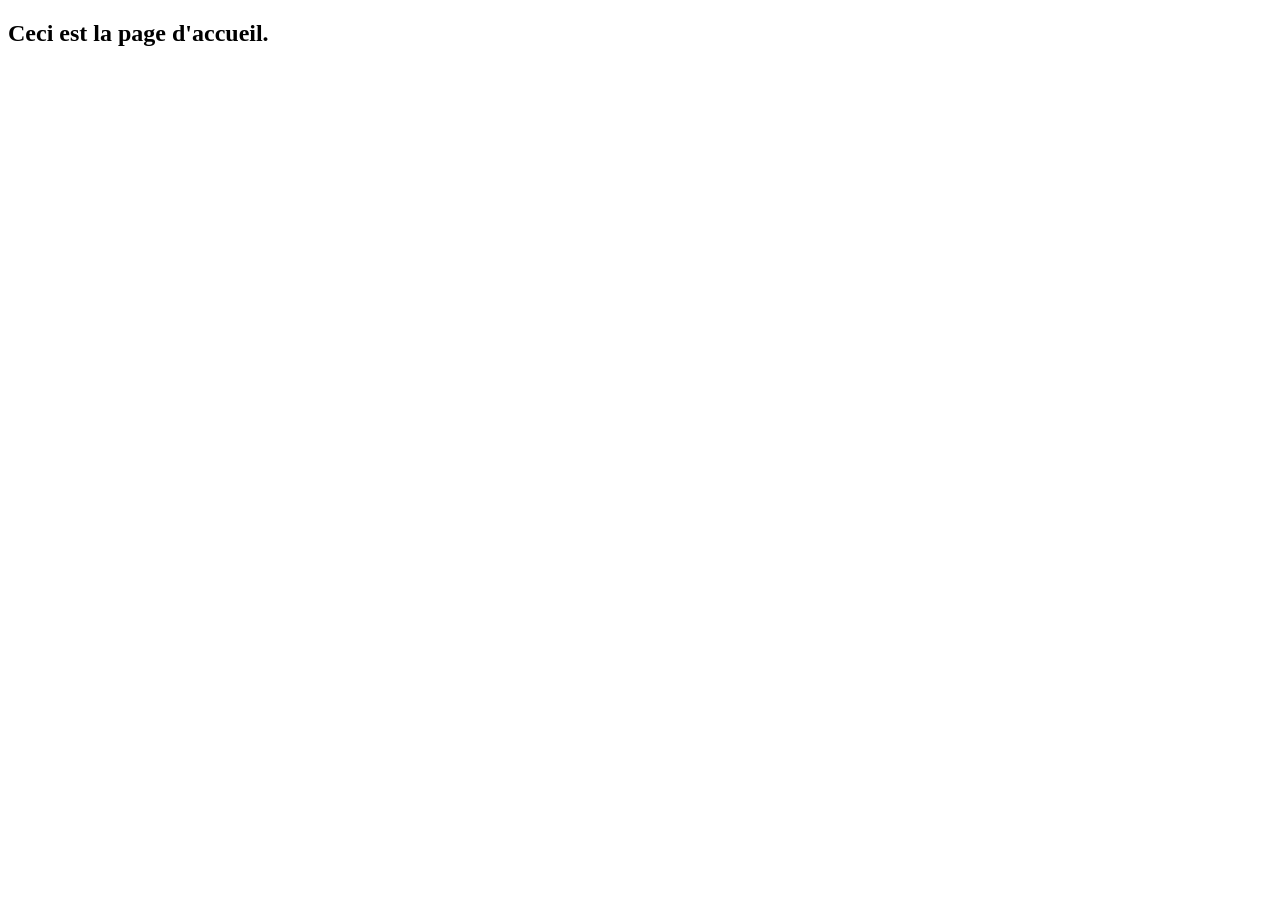
==== index.html @ 29fa3ecd "Init" ====
<!DOCTYPE html>
<html lang="fr">
<head>
    <meta charset="UTF-8">
    <meta http-equiv="X-UA-Compatible" content="IE=edge">
    <meta name="viewport" content="width=device-width, initial-scale=1.0">
    <title>Exemple</title>
</head>
<body>
    <h2>Ceci est la page d'accueil.</h2>
</body>
</html>
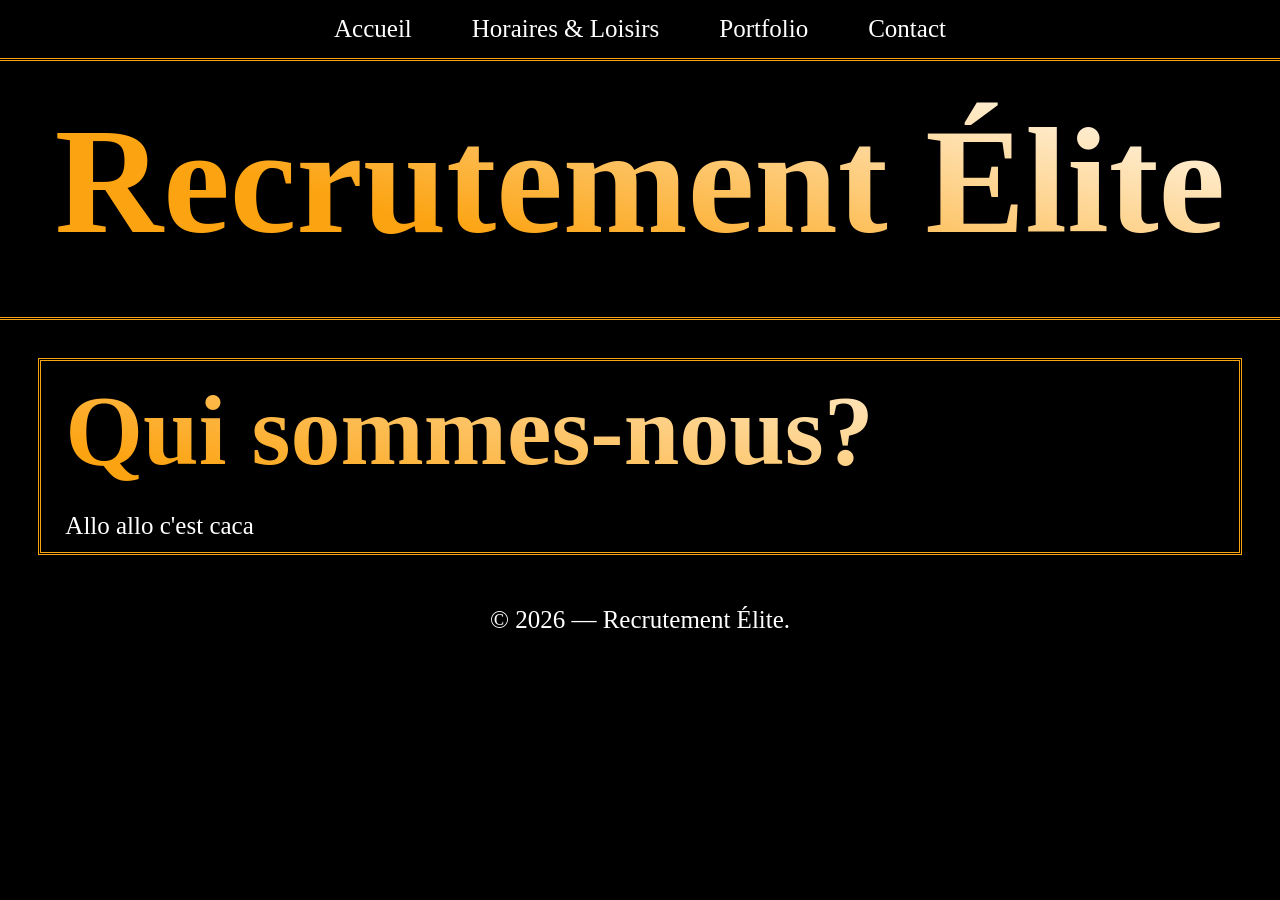
==== commit 4969d4cc: "Basic bitch foundation" ====
--- a/index.html
+++ b/index.html
@@ -2,11 +2,41 @@
 <html lang="fr">
 <head>
     <meta charset="UTF-8">
-    <meta http-equiv="X-UA-Compatible" content="IE=edge">
     <meta name="viewport" content="width=device-width, initial-scale=1.0">
-    <title>Exemple</title>
+    <title>Élite Recrutement</title>
+    <link rel="stylesheet" href="client/css/style.css">
 </head>
 <body>
-    <h2>Ceci est la page d'accueil.</h2>
+    <header>
+        <nav>
+            <ul>
+                <li><a href="index.html">Accueil</a></li>
+                <li><a href="client/pages/loisirs.html">Horaires & Loisirs</a></li>
+                <li><a href="client/pages/portfolio.html">Portfolio</a></li>
+                <li><a href="client/pages/contact.html">Contact</a></li>
+            </ul>
+        </nav>
+    </header>
+    <main>
+        <div class="div-auto-size">
+            <h1 class="gradient-title">Recrutement Élite</h1>
+        </div>
+
+        <div class="section">
+            <h2>Qui sommes-nous?</h2>
+            <p>Allo allo c'est caca</p>
+        </div>
+
+
+
+
+
+
+
+
+    </main>
+    <footer>
+    <p>© 2026 — Recrutement Élite.</p>
+    </footer>
 </body>
 </html>
--- a/client/css/style.css
+++ b/client/css/style.css
@@ -0,0 +1,112 @@
+/* 
+
+CODE COULEUR:
+
+#000000 black
+#14213d bleu foncé
+#fca311 gold
+#e5e5e5 gris
+#ffffff blanc
+
+*/
+
+
+
+
+header {
+    background-color: #000000;
+    border-bottom-style: double ;
+    border-color: #fca311;
+}
+
+body {
+    margin: 0;
+    background-color: #000000;
+    font-family:'Times New Roman', Times, serif;
+}
+
+footer {
+    color: #ffff;
+    display: flex;
+    justify-content: center;
+}
+
+nav ul {
+    display: flex;
+    justify-content: center;
+    list-style: none;
+    margin: 0;
+    padding: 0;
+    display: flex;
+}
+
+h2 {
+    font-family:'Times New Roman', Times, serif;
+    font-size: 100px;
+    font-weight: 700;
+    background: linear-gradient(15deg, #fca311 10%, #ffff 100%);
+    -webkit-background-clip: text;
+    -webkit-text-fill-color: transparent;
+    background-clip: text;
+    padding: 0%;
+    margin: 1% 2%;
+}
+
+p {
+    color: #ffff;
+    margin: 1% 2%;
+    font-size: 25px;
+}
+
+nav a {
+    font-size: 25px;
+    display: block;
+    padding: 15px 30px;
+    color: white;
+    text-decoration: none;
+}
+
+nav a:hover {
+    background-color: #14213d;
+}
+
+div {
+    margin: 2%;
+    display: flex;
+    justify-content: center;
+}
+
+.div-auto-size {
+    display: flex;
+    justify-content: center;
+    background: #000000;
+    padding: 30px;
+    border-radius: 0px;
+    margin: 0%;
+    border-color: #fca311;
+    border-bottom-style: double;
+}
+
+.gradient-title {
+    font-family:'Times New Roman', Times, serif;
+    font-size: 150px;
+    font-weight: 700;
+    background: linear-gradient(15deg, #fca311 30%, #ffff 100%);
+    -webkit-background-clip: text;
+    -webkit-text-fill-color: transparent;
+    background-clip: text;
+    margin: 0 0 1rem 0;
+    line-height: 1.2;
+}
+
+
+
+.section {
+    display: flex;
+    flex-direction: column;
+    gap: 1%;
+    border-color: #fca311;
+    border-style: double;
+    margin: 3%;
+}
+
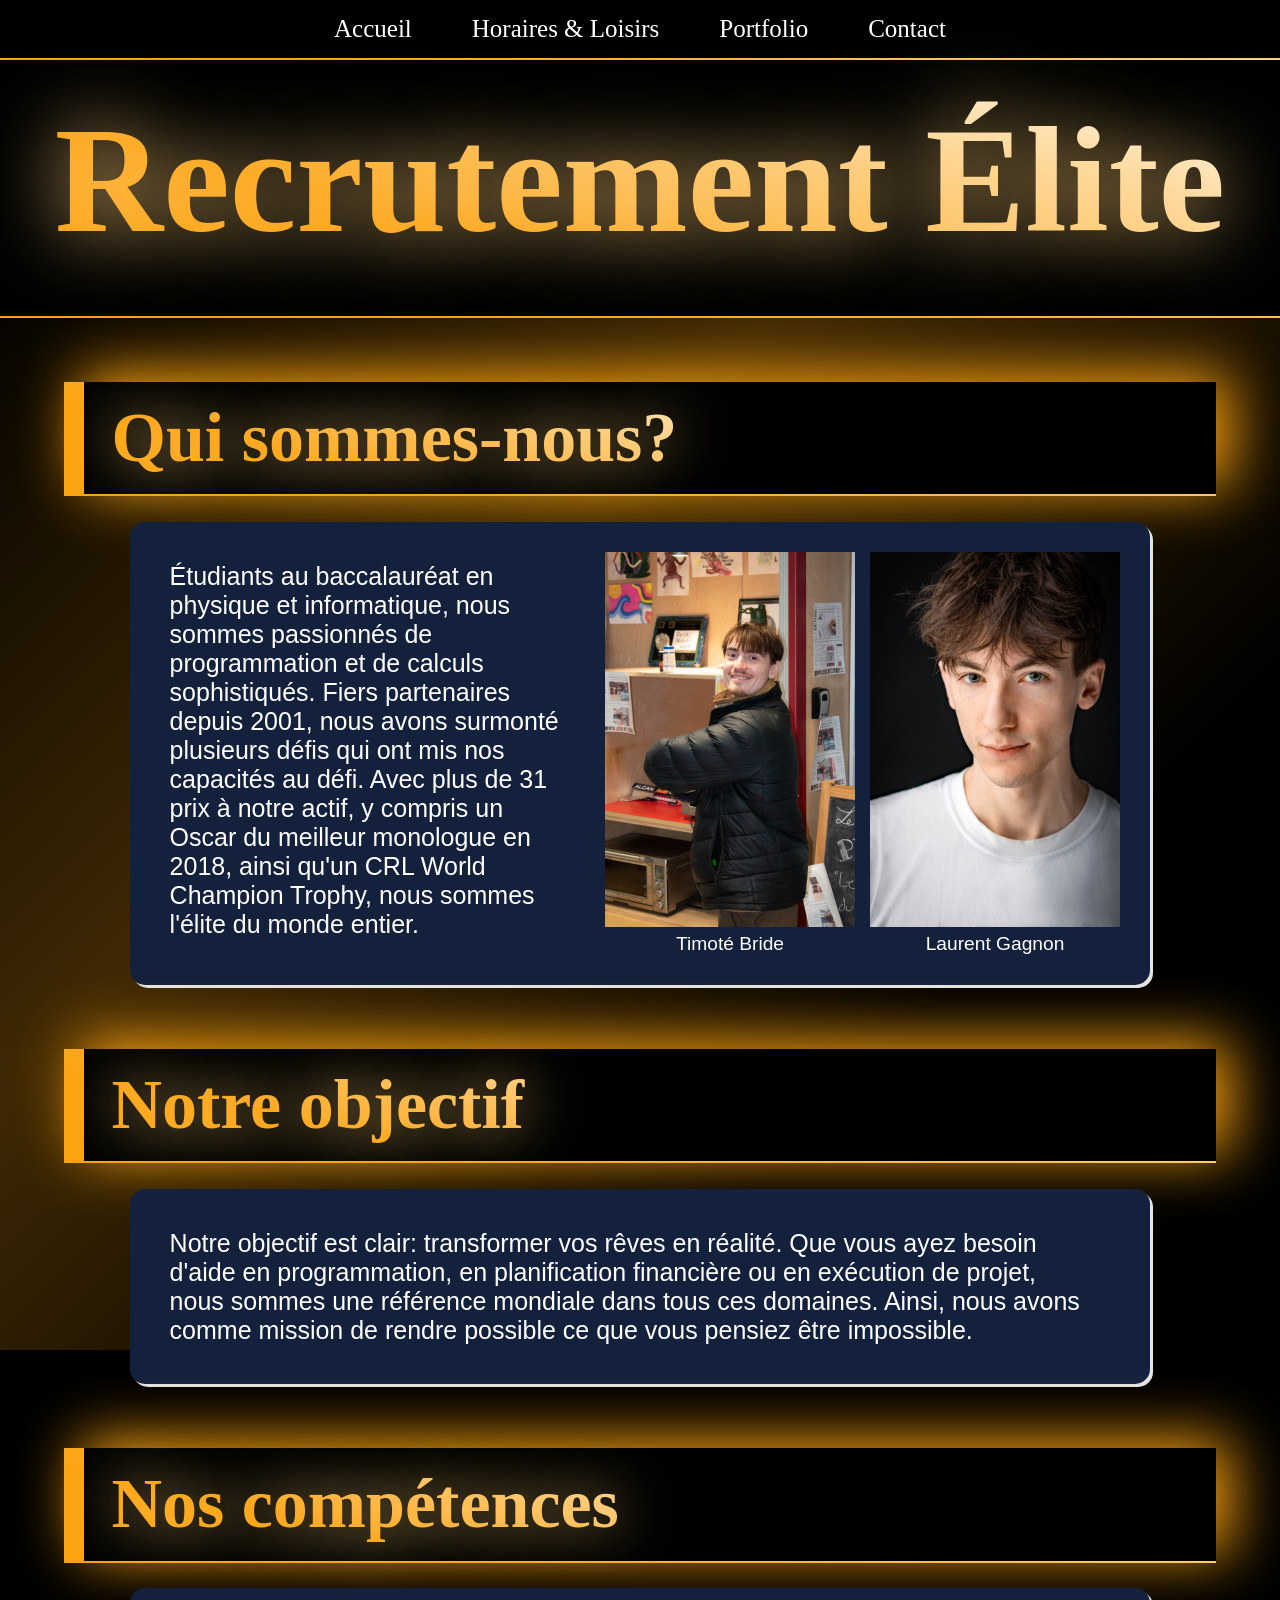
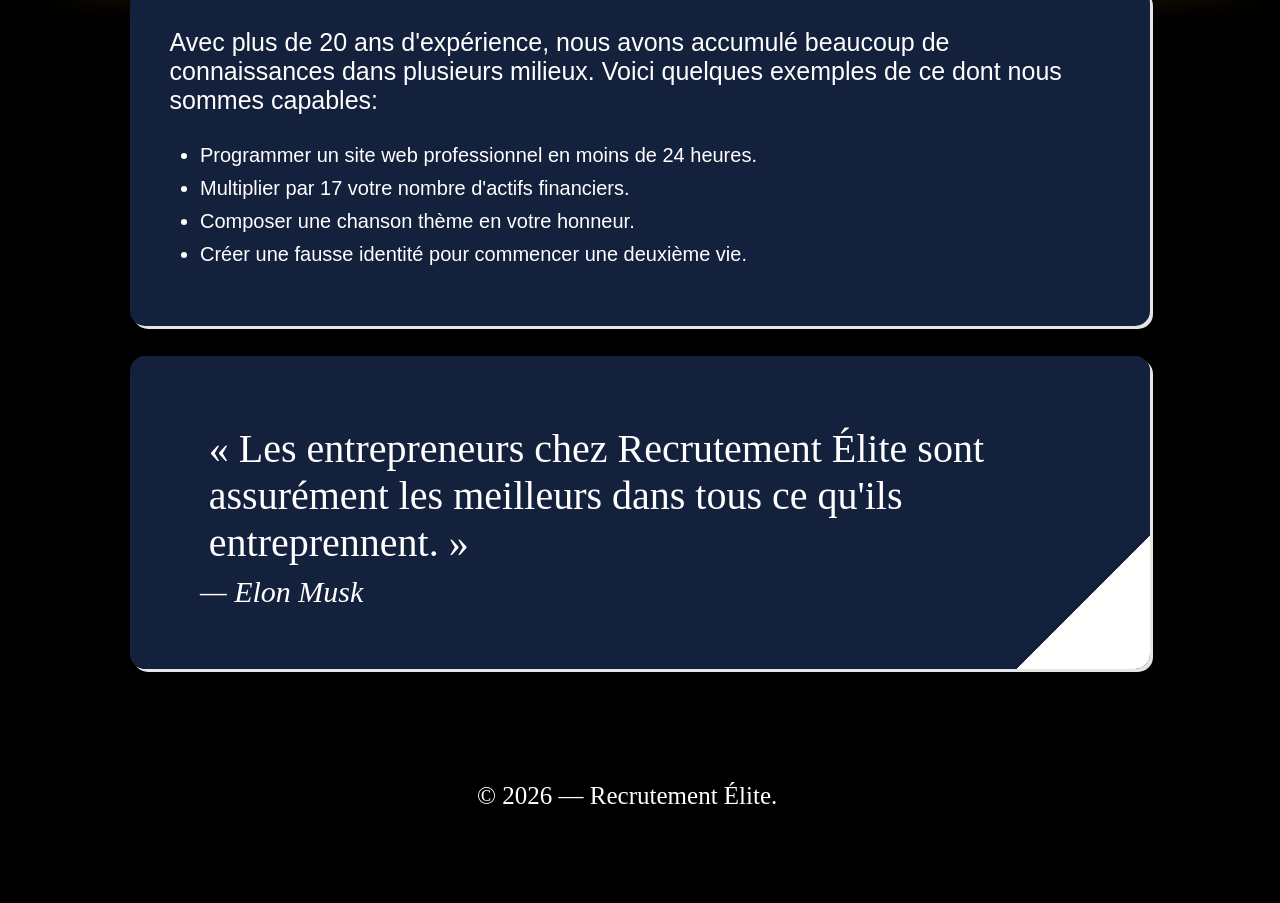
==== commit cc82a2f9: "Basic Bitch COMPLETED PAGES J'ai fait ma partie" ====
--- a/index.html
+++ b/index.html
@@ -22,13 +22,72 @@
             <h1 class="gradient-title">Recrutement Élite</h1>
         </div>
 
-        <div class="section">
+        <div class="section-title">
             <h2>Qui sommes-nous?</h2>
-            <p>Allo allo c'est caca</p>
+        </div>
+        <div class="description">
+            <p>
+                Étudiants au baccalauréat en physique et informatique,
+                nous sommes passionnés de programmation et de calculs sophistiqués.
+                Fiers partenaires depuis 2001, nous avons surmonté plusieurs défis qui 
+                ont mis nos capacités au défi. Avec plus de 31 prix à notre actif,
+                y compris un Oscar du meilleur monologue en 2018, ainsi qu'un CRL
+                World Champion Trophy, nous sommes l'élite du monde entier.
+            </p>
+            <div class="figures-group">
+                <figure>
+                    <img src="client/images/TimPro.jpg" alt="Photo de Timoté Bride">
+                    <figcaption>Timoté Bride</figcaption>
+                </figure>
+                <figure>
+                    <img src="client/images/LaurentPro.jpeg" alt="Photo de Laurent Gagnon">
+                    <figcaption>Laurent Gagnon</figcaption>
+                </figure>
+            </div>
         </div>
 
+        <div class="section-title">
+            <h2>Notre objectif</h2>
+        </div>
 
+        <div class="description">
+            <p>
+                Notre objectif est clair: transformer vos rêves en réalité. Que vous
+                ayez besoin d'aide en programmation, en planification financière
+                ou en exécution de projet, nous sommes une référence mondiale dans
+                tous ces domaines. Ainsi, nous avons comme mission de rendre 
+                possible ce que vous pensiez être impossible.
+            </p>
+        </div>
 
+        <div class="section-title">
+            <h2>Nos compétences</h2>
+        </div>
+
+        <div class="description" id="vertical">
+            <p>
+                Avec plus de 20 ans d'expérience, nous avons accumulé beaucoup
+                de connaissances dans plusieurs milieux. Voici quelques exemples
+                de ce dont nous sommes capables:
+            </p>
+            <ul>
+                <li>Programmer un site web professionnel en moins de 24 heures.</li>
+                <li>Multiplier par 17 votre nombre d'actifs financiers.</li>
+                <li>Composer une chanson thème en votre honneur.</li>
+                <li>Créer une fausse identité pour commencer une deuxième vie.</li>
+            </ul>
+        </div>
+
+        <div class="quote">
+            <blockquote>
+                <p>
+                    « Les entrepreneurs chez Recrutement Élite sont assurément les meilleurs
+                    dans tous ce qu'ils entreprennent. »
+                </p>
+                <cite>— Elon Musk</cite>
+            </blockquote>
+        </div>
+        
 
 
 
--- a/client/css/style.css
+++ b/client/css/style.css
@@ -11,24 +11,237 @@
 */
 
 
-
+* {
+    box-sizing: border-box;
+}
 
 header {
     background-color: #000000;
-    border-bottom-style: double ;
-    border-color: #fca311;
+    border-image: linear-gradient(15deg, #fca311 20%, #ffffff 150%);
+    border-image-slice: 1;
+    border-bottom: 2px double #fca311; 
 }
 
 body {
     margin: 0;
     background-color: #000000;
     font-family:'Times New Roman', Times, serif;
+    position: relative;
+    overflow-x: hidden;
+}
+
+body::before {
+    content: '';
+    position: fixed;
+    top: -50%;
+    left: -50%;
+    width: 200%;
+    height: 200%;
+    background: linear-gradient(
+    135deg,      /* perpendiculaire à la diagonale */
+    transparent 30%,
+    rgba(252, 162, 17, 0.252) 50%,
+    transparent 70%
+    );
+    animation: shimmer 6s infinite linear;
+    pointer-events: none;
+    z-index: -10;
+}
+
+@keyframes shimmer {
+    0%   { transform: translate(-60%, -60%); }
+    100% { transform: translate(60%, 60%); }
 }
 
 footer {
     color: #ffff;
     display: flex;
     justify-content: center;
+    margin-top: 100px;
+    margin-bottom: 80px;
+}
+
+form {
+    display: flex;
+    flex-direction: column;
+    gap: 15px;
+}
+
+fieldset{
+    margin: 30px 120px;
+    border-image: linear-gradient(40deg, #fca311 20%, #ffffff 150%);
+    border-image-slice: 1;
+
+    border-radius: 15px;
+    padding: 30px 30px 0 30px;
+    
+    /* Forcer le rendu correct */
+    appearance: none;
+    -webkit-appearance: none;
+    background-color: #000000;
+}
+
+legend{
+    background: linear-gradient(15deg, #fca311 20%, #ffffff 150%);
+    padding: 10px 20px;
+    border-radius: 10px;
+    color: #000000;
+    font-size: 25px;
+}
+
+select{
+    width: 100%;
+    border-radius: 10px;
+    margin: 15px 0 30px 0;
+    padding: 10px;
+    font-size: 20px;
+    cursor: pointer;
+}
+
+label {
+    color: #ffffff;
+    font-size: 30px;
+    font-weight: bold;
+    margin: 0 10% 0px 0px;
+}
+
+input{
+    width: 100%;
+    padding: 10px;
+    font-size: 20px;
+    border-radius: 10px;
+    margin: 15px 0 30px 0;
+}
+
+input[type="checkbox"] {
+    appearance: none;
+    -webkit-appearance: none;
+    width: 3%;
+    border-radius: 4px;
+    background: #000000;
+    cursor: pointer;
+    vertical-align: middle;
+    margin: 0 0 0 8%;
+    padding: 40px 0px 0px 0px;
+    position: relative;
+
+    /* Bordure dégradée via box-shadow */
+    box-shadow: 0 0 0 2px #fca311;
+}
+
+
+input[type="checkbox"]:checked {
+    background: linear-gradient(40deg, #fca311 20%, #ffffff 150%);
+    box-shadow: 0 0 30px #fca311;
+    padding: 5px 0 0 0;
+}
+
+
+input[type="checkbox"]:checked::after {
+    padding: 0px 0 0 0;
+    content: '✔';
+    font-size: 3px;
+    display: block;
+    color: #000000;
+    font-size: 13px;
+    text-align: center;
+    line-height: 35px;
+}
+
+
+input[type="checkbox"]:hover {
+    box-shadow: 0 0 0 2px #fca311, 0 0 50px #ffcc79;
+}
+
+input[type="text"]{
+    cursor: text;
+}
+
+input[type="radio"] {
+    appearance: none;
+    -webkit-appearance: none;
+    width: 18px;
+    height: 18px;
+    border: 2px solid #fca311;
+    border-radius: 50%;
+    cursor: pointer;
+    vertical-align: middle;
+    margin: 5px 4px 15px 0px;
+    background: #000000;
+}
+
+input[type="radio"]:checked {
+    background: linear-gradient(40deg, #fca311 20%, #ffffff 100%);
+    box-shadow: 0 0 8px #fca311;
+}
+
+input[type="radio"] + label {
+    color: #ffffff;
+    font-size: 20px;
+    cursor: pointer;
+}
+
+textarea {
+    padding: 10px;
+    background: #000000;
+    border-image: linear-gradient(40deg, #fca311 20%, #ffffff 150%);
+    border-image-slice: 1;
+
+    border-radius: 15px;
+    padding: 20px 20px 20% 10px;
+    
+    appearance: none;
+    -webkit-appearance: none;
+    color: #ffffff;
+    font-size: 20px;
+    font-family: 'Times New Roman', Times, serif;
+    width: 100%;
+    resize: vertical; 
+    margin: 15px 0 30px 0;
+}
+
+textarea:focus {
+    outline: none;
+    border-color: #ffffff;
+    box-shadow: 0 0 30px #ffcc79;
+}
+
+button[type="submit"] {
+    padding: 20px 10px;
+    background: linear-gradient(40deg, #fca311 20%, #ffffff 150%);
+    color: #000000;
+    border: none;
+    border-radius: 8px;
+    font-size: 25px;
+    font-weight: 700;
+    font-family: 'Times New Roman', Times, serif;
+    cursor: pointer;
+    letter-spacing: 1px;
+    transition: all 0.3s ease;
+    overflow: hidden;
+    width: 22%;
+    align-self: flex-end;
+}
+
+button[type="submit"]:hover {
+    background: linear-gradient(40deg, #ffffff 20%, #fca311 150%);
+    box-shadow: 0 0 20px #fca311;
+    transform: translateY(-2px); /* légère élévation */
+}
+
+button[type="submit"]:active {
+    transform: translateY(0px);
+    box-shadow: 0 0 10px #fca311;
+}
+
+nav ul li{
+    margin-bottom: 0;
+}
+
+h3{
+    color: #ffffff;
+    font-size: 30px;
+    margin: 0 0 15px 0;
 }
 
 nav ul {
@@ -40,22 +253,60 @@
     display: flex;
 }
 
+ul {
+    font-size: 20px;
+}
+
+li{
+    margin-bottom: 10px;
+}
+
 h2 {
     font-family:'Times New Roman', Times, serif;
-    font-size: 100px;
+    font-size: 70px;
     font-weight: 700;
-    background: linear-gradient(15deg, #fca311 10%, #ffff 100%);
+    background: linear-gradient(15deg, #fca311 20%, #ffff 80%);
     -webkit-background-clip: text;
     -webkit-text-fill-color: transparent;
     background-clip: text;
     padding: 0%;
     margin: 1% 2%;
+    text-shadow: 0px 0px 60px #ffcc79;
 }
 
 p {
     color: #ffff;
-    margin: 1% 2%;
+    margin: 1% 3% 1% 1%;
     font-size: 25px;
+}
+
+figure {
+    margin: 0;
+    width: 250px;     
+}
+
+figure img {
+  width: 100%;
+  display: block;
+}
+
+figcaption {
+  font-size: 1.2rem;
+  color: #ffffff;
+  text-align: center;
+  margin-top: 6px;
+}
+
+blockquote{
+    font-size: 30px;
+}
+
+blockquote p{
+    font-size: 40px;
+}
+
+figure:last-child {
+    margin-right: 0; 
 }
 
 nav a {
@@ -70,12 +321,6 @@
     background-color: #14213d;
 }
 
-div {
-    margin: 2%;
-    display: flex;
-    justify-content: center;
-}
-
 .div-auto-size {
     display: flex;
     justify-content: center;
@@ -83,8 +328,9 @@
     padding: 30px;
     border-radius: 0px;
     margin: 0%;
-    border-color: #fca311;
-    border-bottom-style: double;
+    border-image: linear-gradient(15deg, #fca311 20%, #ffffff 150%);
+    border-image-slice: 1;
+    border-bottom: 2px double #fca311;
 }
 
 .gradient-title {
@@ -97,16 +343,100 @@
     background-clip: text;
     margin: 0 0 1rem 0;
     line-height: 1.2;
-}
-
-
-
-.section {
+    text-shadow: 0px 0px 80px #ffcc79;
+}
+
+.gradient-subtitle {
+    font-family:'Times New Roman', Times, serif;
+    font-size: 100px;
+    font-weight: 700;
+    background: linear-gradient(15deg, #fca311 30%, #ffff 100%);
+    -webkit-background-clip: text;
+    -webkit-text-fill-color: transparent;
+    background-clip: text;
+    margin: 0 0 1rem 0;
+    line-height: 1.2;
+    text-shadow: 0px 0px 80px #ffcc79;
+}
+
+.checkbox-container{
+    flex-direction: row;
+}
+
+.description {
+    background: #14213d;
+    padding: 30px;
+    color: white;
+    margin: 10px 130px;
+    display: flex;
+    align-items: flex-start;
+    justify-content: space-between; 
+    box-shadow: 3px 3px 0px #e5e5e5;
+    border-radius: 15px;
+    font-family: 'Helvetica Neue', Helvetica, sans-serif;
+}
+
+.checkbox-label{
+    vertical-align: bottom;
+    margin: 0 0 0 8%;
+}
+
+.section-title {
     display: flex;
     flex-direction: column;
-    gap: 1%;
-    border-color: #fca311;
-    border-style: double;
-    margin: 3%;
-}
-
+    gap: 10px;
+    margin: 5% 5% 2% 5%;
+    padding: 5px;
+    background-color: #000000;
+    
+    border: 20px solid transparent;  
+    border-image: linear-gradient(15deg, #fca311 20%, #ffffff 150%);
+    border-image-slice: 1;
+    border-bottom: 2px double #fca311; 
+    border-top-style: hidden;
+    border-right-style: hidden;
+
+    box-shadow: 15px -8px 60px #fca311;
+    z-index: 0;
+}
+
+.figures-group {
+    display: flex;
+    gap: 15px;         
+    flex-shrink: 0;    
+}
+
+.radio {
+    width: 10%;
+}
+
+.quote{
+    background: linear-gradient(315deg, #ffffff 10%, #14213d 10%);
+    padding: 30px;
+    color: white;
+    margin: 10px 130px;
+    display: flex;
+    align-items: flex-start;
+    justify-content: space-between; 
+    box-shadow: 3px 3px 0px #e5e5e5;
+    border-radius: 15px;
+    margin-top: 30px;
+}
+
+.wrapper {
+    margin: 2%;
+    display: flex;
+    justify-content: center;
+}
+
+.btn-wrapper{
+    padding: 3% 0 0 10%;
+}
+
+.first-image{
+    margin-left: auto;
+}
+
+#vertical{
+    flex-direction: column;
+}
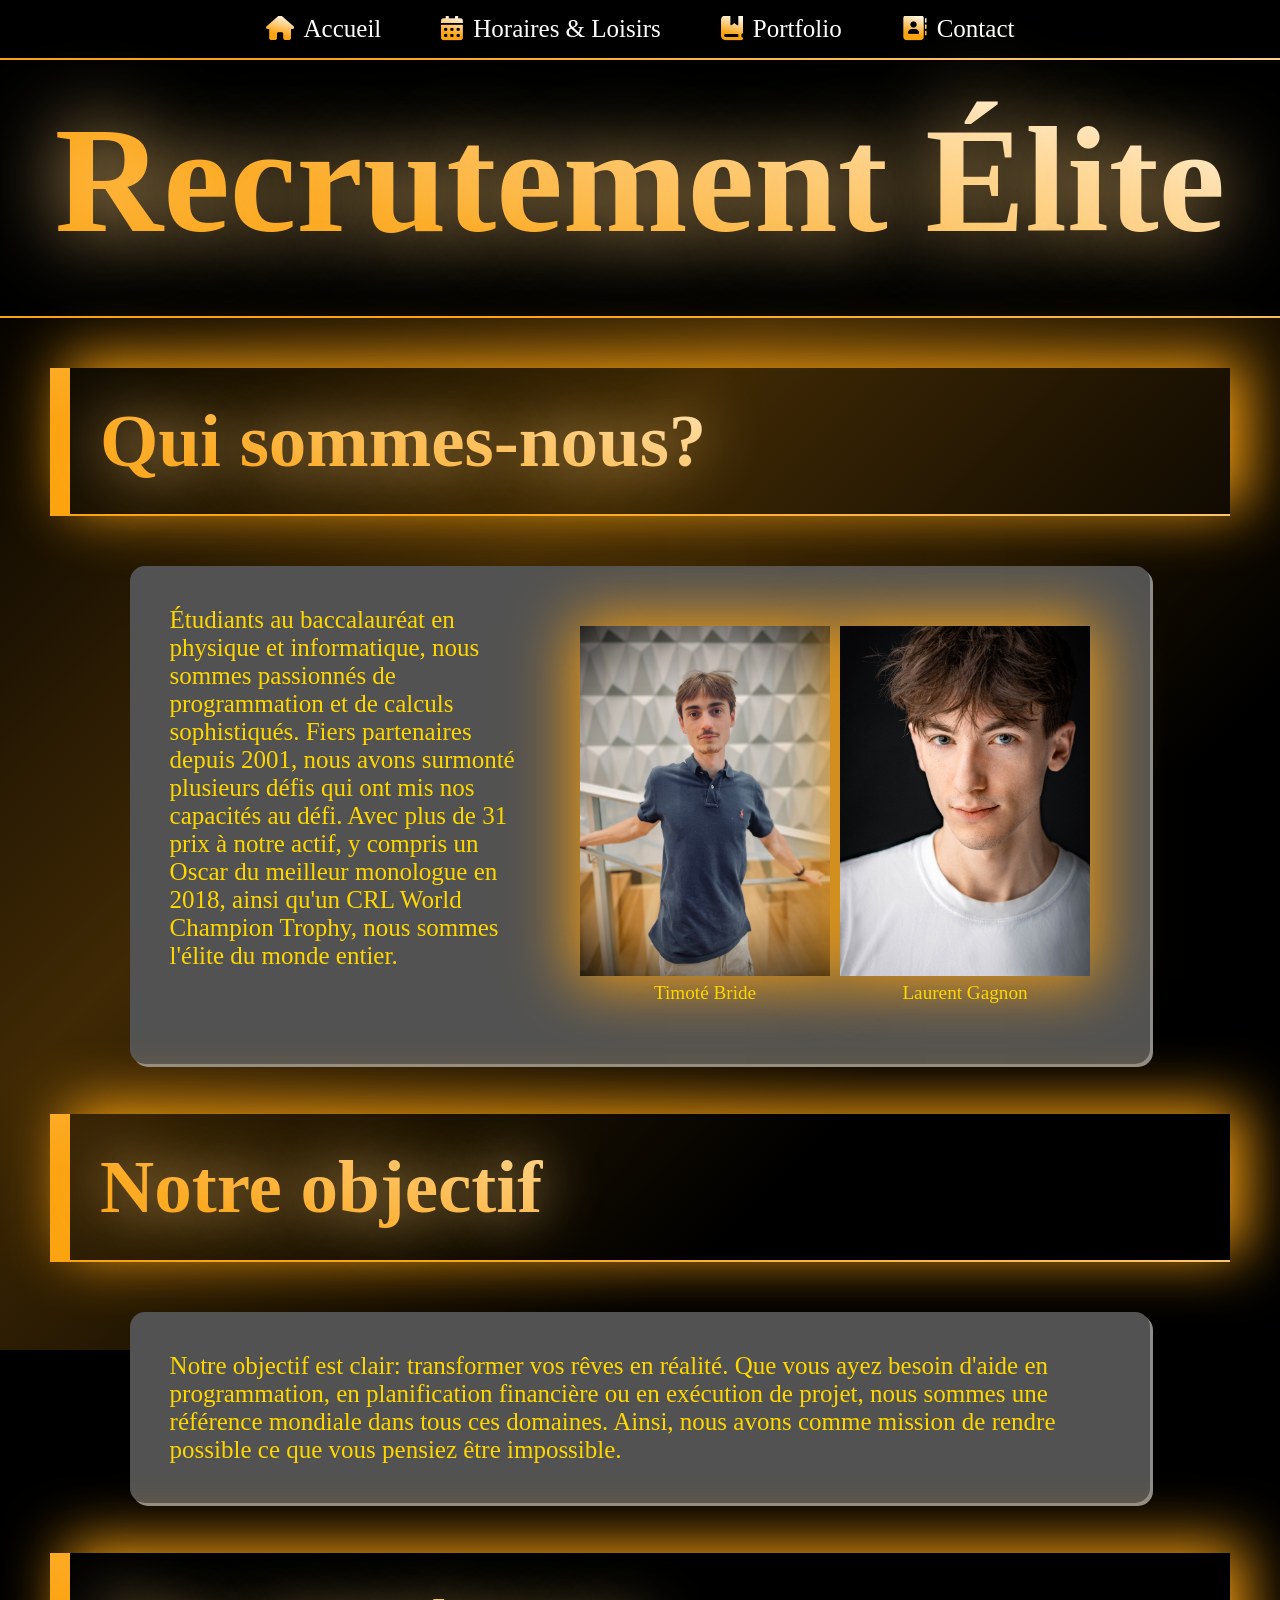
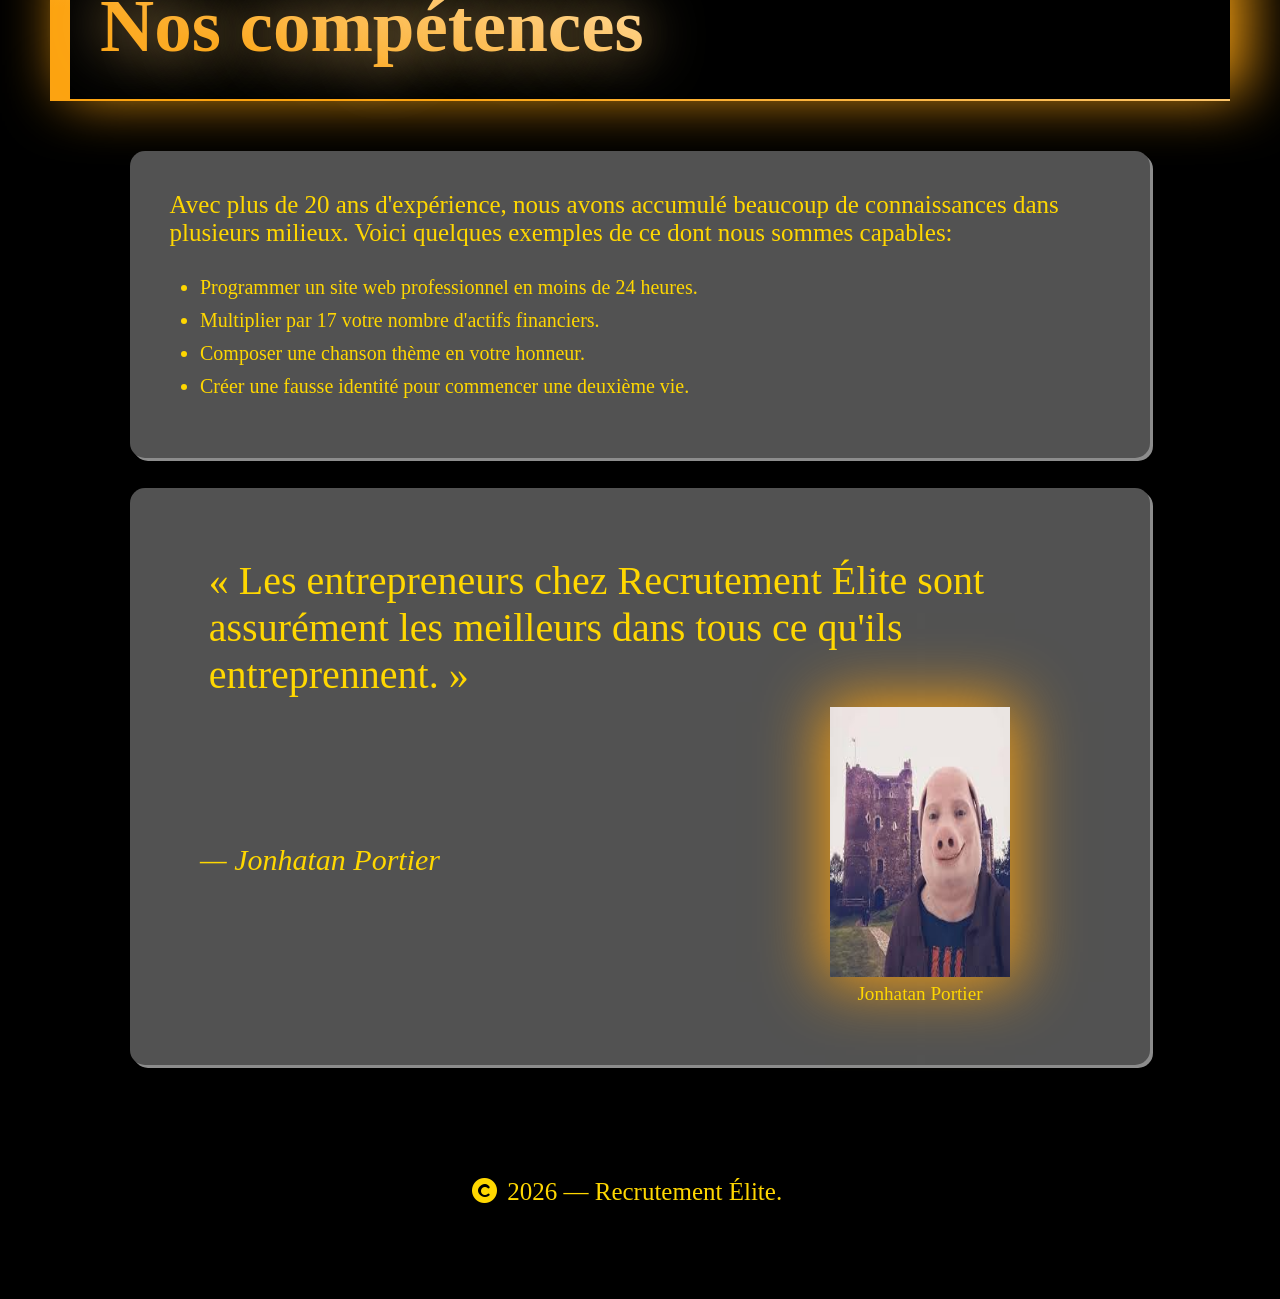
==== commit 5672ef0e: "A warm welcome inside of the new version of Recrutement ÉLITE" ====
--- a/index.html
+++ b/index.html
@@ -5,15 +5,16 @@
     <meta name="viewport" content="width=device-width, initial-scale=1.0">
     <title>Élite Recrutement</title>
     <link rel="stylesheet" href="client/css/style.css">
+    <link rel="stylesheet" href="https://cdnjs.cloudflare.com/ajax/libs/font-awesome/6.7.2/css/all.min.css">
 </head>
 <body>
     <header>
         <nav>
             <ul>
-                <li><a href="index.html">Accueil</a></li>
-                <li><a href="client/pages/loisirs.html">Horaires & Loisirs</a></li>
-                <li><a href="client/pages/portfolio.html">Portfolio</a></li>
-                <li><a href="client/pages/contact.html">Contact</a></li>
+                <li><a href="index.html"><i class="fa-solid fa-house"></i>Accueil</a></li>
+                <li><a href="client/pages/loisirs.html"><i class="fa-solid fa-calendar-days"></i>Horaires & Loisirs</a></li>
+                <li><a href="client/pages/portfolio.html"><i class="fa-solid fa-book-bookmark"></i>Portfolio</a></li>
+                <li><a href="client/pages/contact.html"><i class="fa-solid fa-address-book"></i>Contact</a></li>
             </ul>
         </nav>
     </header>
@@ -84,18 +85,16 @@
                     « Les entrepreneurs chez Recrutement Élite sont assurément les meilleurs
                     dans tous ce qu'ils entreprennent. »
                 </p>
-                <cite>— Elon Musk</cite>
+                <figure class="float-right">
+                    <img src="client/images/Jonh.jpeg" alt="Photo de Jonhatan Portier">
+                    <figcaption>Jonhatan Portier</figcaption>
+                </figure><br><br><br><br>
+                <cite>— Jonhatan Portier</cite>
             </blockquote>
         </div>
-        
-
-
-
-
-
     </main>
     <footer>
-    <p>© 2026 — Recrutement Élite.</p>
+        <p><i class="fa-solid fa-copyright" id="icone-footer"></i>2026 — Recrutement Élite.</p>
     </footer>
 </body>
 </html>
--- a/client/css/style.css
+++ b/client/css/style.css
@@ -259,23 +259,11 @@
 
 li{
     margin-bottom: 10px;
-}
-
-h2 {
-    font-family:'Times New Roman', Times, serif;
-    font-size: 70px;
-    font-weight: 700;
-    background: linear-gradient(15deg, #fca311 20%, #ffff 80%);
-    -webkit-background-clip: text;
-    -webkit-text-fill-color: transparent;
-    background-clip: text;
-    padding: 0%;
-    margin: 1% 2%;
-    text-shadow: 0px 0px 60px #ffcc79;
+    color: gold;
 }
 
 p {
-    color: #ffff;
+    color: gold;
     margin: 1% 3% 1% 1%;
     font-size: 25px;
 }
@@ -320,6 +308,22 @@
 nav a:hover {
     background-color: #14213d;
 }
+
+i {
+  background: linear-gradient(15deg, #fca311 30%, #ffff 100%);
+  background-clip: text;
+  -webkit-text-fill-color: transparent;
+  color: transparent;
+  margin-right: 10px;
+}
+
+figcaption{
+    color: gold;
+}
+cite{
+    color: gold;
+}
+
 
 .div-auto-size {
     display: flex;
@@ -364,16 +368,15 @@
 }
 
 .description {
-    background: #14213d;
+    background: rgb(82, 82, 82);
     padding: 30px;
-    color: white;
     margin: 10px 130px;
     display: flex;
     align-items: flex-start;
     justify-content: space-between; 
-    box-shadow: 3px 3px 0px #e5e5e5;
+    box-shadow: 3px 3px 0px rgb(140, 140, 140);
     border-radius: 15px;
-    font-family: 'Helvetica Neue', Helvetica, sans-serif;
+    font-family: Georgia, serif;
 }
 
 .checkbox-label{
@@ -398,12 +401,56 @@
 
     box-shadow: 15px -8px 60px #fca311;
     z-index: 0;
-}
+
+    font-family:'Times New Roman', Times, serif;
+    font-size: 50px;
+    font-weight: 700;
+    background: linear-gradient(15deg, #fca311 20%, #ffff 80%);
+    -webkit-background-clip: text;
+    -webkit-text-fill-color: transparent;
+    background-clip: text;
+    padding: 0%;
+    margin: 50px;
+    text-shadow: 0px 0px 60px #ffcc79;
+}
+
+.section-title h2 {
+    margin: 30px;
+} 
+
+.section-title h1 {
+    margin: 30px;
+    font-size: 30px;
+} 
 
 .figures-group {
-    display: flex;
-    gap: 15px;         
-    flex-shrink: 0;    
+  padding: 30px;
+  display: flex;
+  gap: 10px;
+}
+
+.figures-group figure {
+  flex: 1;
+  margin: 0;
+}
+
+.figures-group img {
+  width: 100%;
+  height: 350px;
+  object-fit: cover;
+  box-shadow: 0 0 60px 5px #fca311;
+}
+
+.float-right {
+  float: right;
+  width: 180px;   
+  margin-right: 70px;
+}
+
+.float-right img {
+  width: 100%;
+  height: 270px;
+  box-shadow: 0 0 60px 5px #fca311;
 }
 
 .radio {
@@ -411,14 +458,13 @@
 }
 
 .quote{
-    background: linear-gradient(315deg, #ffffff 10%, #14213d 10%);
+    background: rgb(82, 82, 82);
     padding: 30px;
-    color: white;
     margin: 10px 130px;
     display: flex;
     align-items: flex-start;
     justify-content: space-between; 
-    box-shadow: 3px 3px 0px #e5e5e5;
+    box-shadow: 3px 3px 0px rgb(140, 140, 140);
     border-radius: 15px;
     margin-top: 30px;
 }
@@ -437,6 +483,114 @@
     margin-left: auto;
 }
 
+.fa-copyright {
+  -webkit-text-fill-color: gold;
+  background: none;
+  -webkit-background-clip: unset;
+  background-clip: unset;
+}
+
+.horaire {
+  height: 550px;
+  width: 80%;
+  margin: 0 auto;
+  border-collapse: collapse;
+  font-family: Arial, sans-serif;
+  font-size: 25px;
+}
+
+.horaire caption {
+    margin: 30px;
+}
+
+.horaire th, .horaire td {
+  border: 2px solid gold;
+  padding: 10px;
+  text-align: center;
+}
+
+/* En-tête */
+.horaire thead {
+  background-color: rgb(82, 82, 82);
+  color: gold;
+}
+
+/* Effet zébré */
+.horaire tbody tr:nth-child(even) {
+  background-color: rgb(140, 140, 140);
+}
+.horaire tbody tr:nth-child(odd) {
+  background-color: rgb(159, 159, 159);
+}
+
+/* Hover */
+.horaire tbody tr:hover {
+  background-color: gold;
+  cursor: pointer;
+}
+
+.horaire tbody tr:hover td {
+  border-color: black;
+}
+
+/* Pied de tableau */
+.horaire tfoot {
+  color: gold;
+  font-style: italic;
+  opacity: 0.8;
+}
+
+.horaire tfoot td {
+  border: none;
+}
+
+/* Section galerie */
+.portfolio {
+  padding: 50px 10%;
+  text-align: center;
+}
+
+/* Grid de la galerie */
+.grid-gallery {
+  display: grid;
+  grid-template-columns: repeat(3, 250px); 
+  grid-auto-rows: 250px; 
+  gap: 40px;
+  justify-content: center;
+}
+
+/* Style des figures */
+.grid-gallery figure {
+  background-color: rgb(82, 82, 82);
+  color: gold;
+  padding: 10px;
+  border-radius: 10px;
+  overflow: hidden;
+  box-shadow: 0 4px 6px rgba(0,0,0,0.1);
+  transition: transform 0.3s, box-shadow 0.3s;
+}
+
+/* Images */
+.grid-gallery figure img {
+  width: 100%;
+  height: 200px;
+  object-fit: cover;
+  display: block;
+}
+
+/* Figcaption */
+.grid-gallery figure figcaption {
+  font-size: 1rem;
+  color: gold;
+}
+
+/* Effet au survol */
+.grid-gallery figure:hover {
+  transform: scale(1.05);
+  box-shadow: 0 10px 20px rgba(0,0,0,0.3);
+}
+
 #vertical{
     flex-direction: column;
 }
+
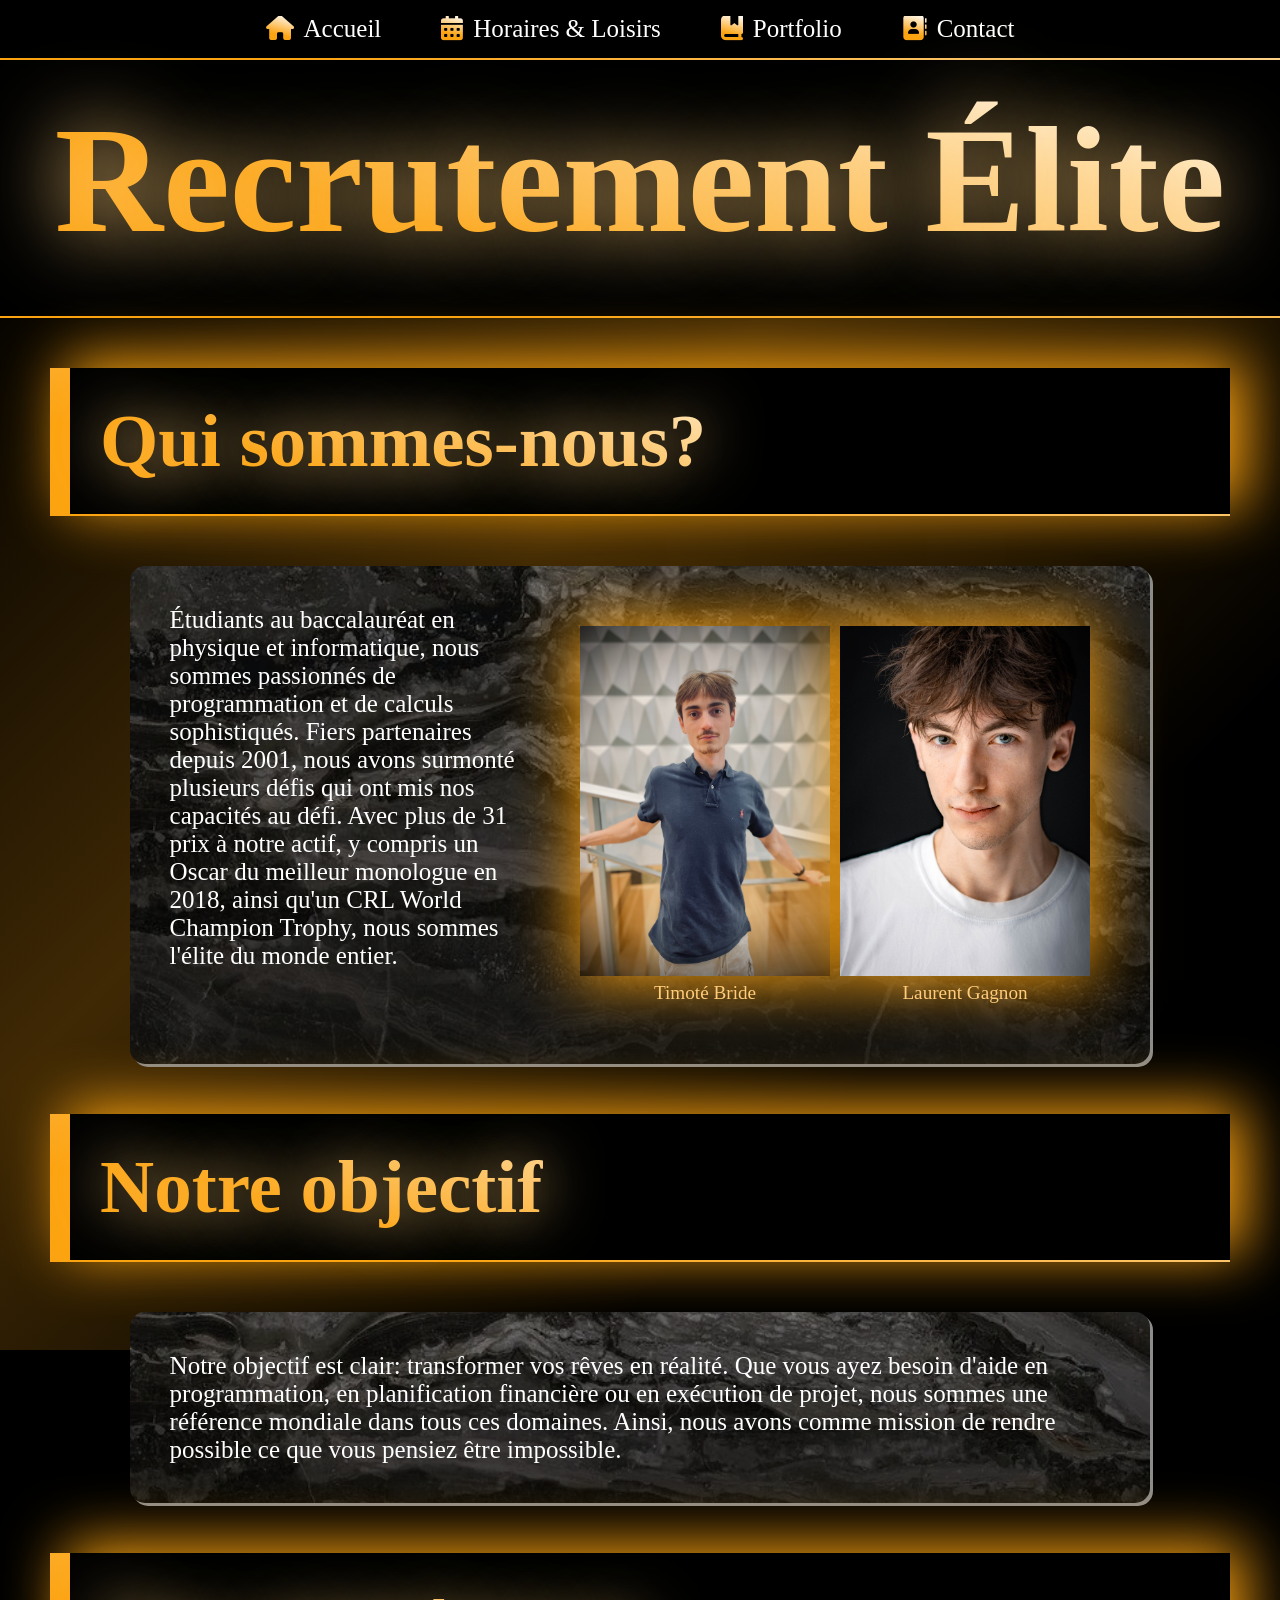
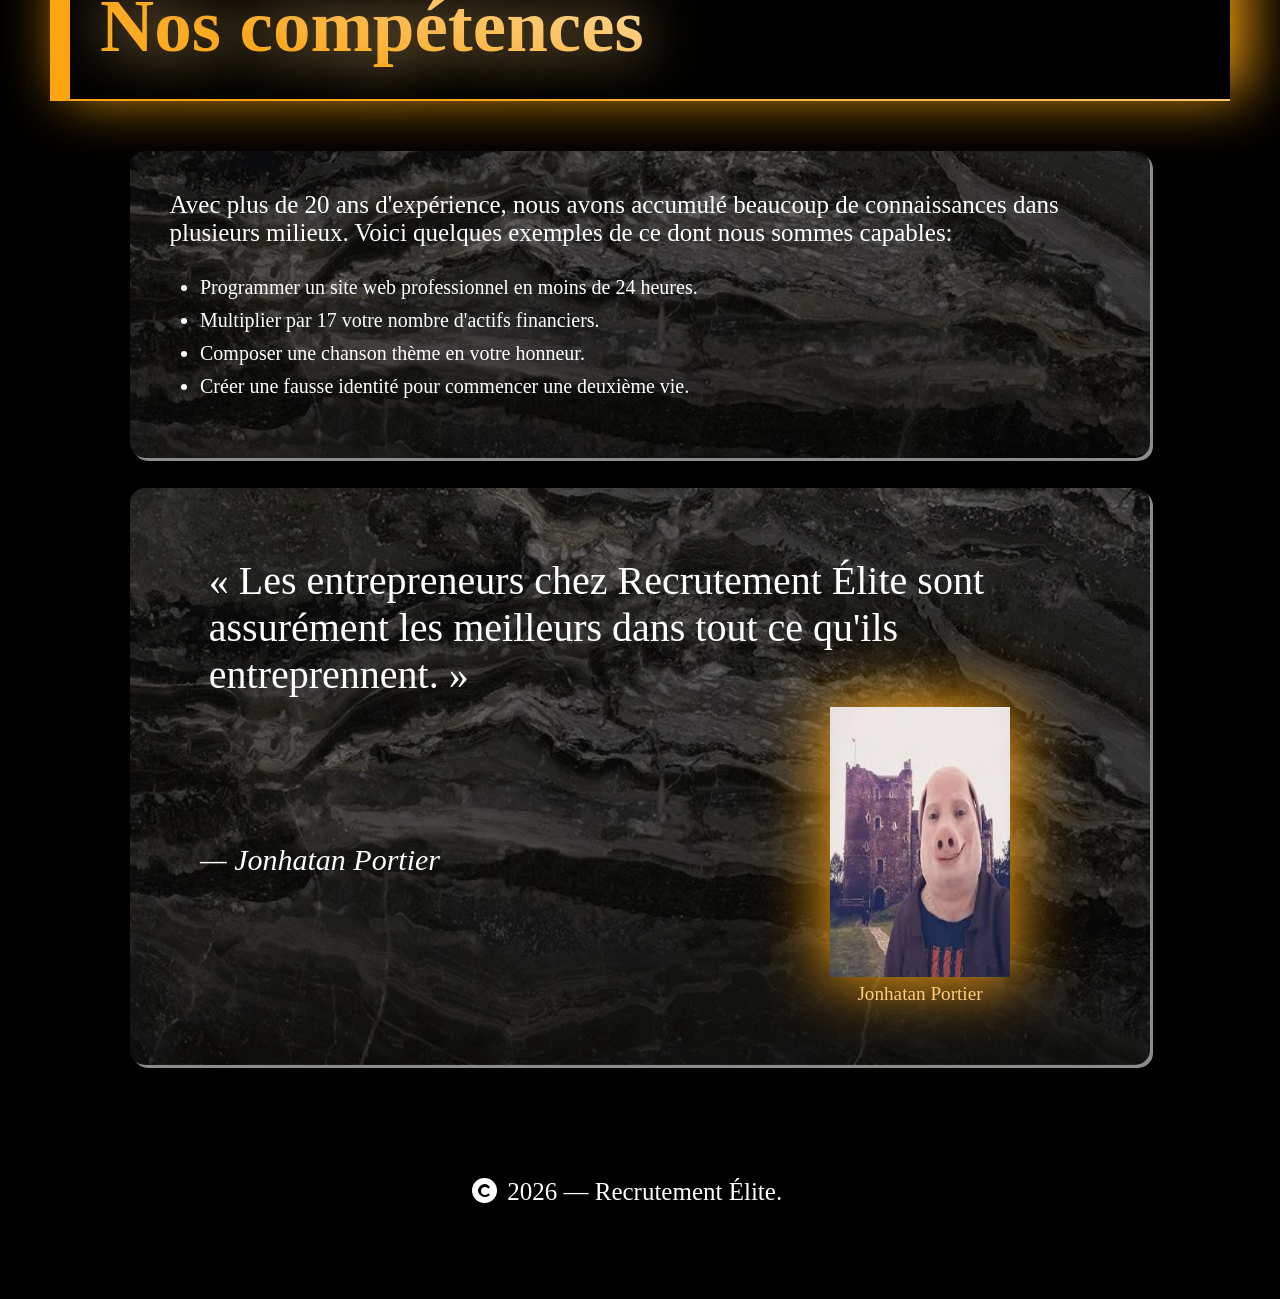
==== commit 54a39c97: "Final retouch White text + images portfolio upgrade" ====
--- a/index.html
+++ b/index.html
@@ -83,7 +83,7 @@
             <blockquote>
                 <p>
                     « Les entrepreneurs chez Recrutement Élite sont assurément les meilleurs
-                    dans tous ce qu'ils entreprennent. »
+                    dans tout ce qu'ils entreprennent. »
                 </p>
                 <figure class="float-right">
                     <img src="client/images/Jonh.jpeg" alt="Photo de Jonhatan Portier">
@@ -94,7 +94,7 @@
         </div>
     </main>
     <footer>
-        <p><i class="fa-solid fa-copyright" id="icone-footer"></i>2026 — Recrutement Élite.</p>
+        <p class="footer"><i class="fa-solid fa-copyright" id="icone-footer"></i>2026 — Recrutement Élite.</p>
     </footer>
 </body>
 </html>
--- a/client/css/style.css
+++ b/client/css/style.css
@@ -78,7 +78,14 @@
     /* Forcer le rendu correct */
     appearance: none;
     -webkit-appearance: none;
-    background-color: #000000;
+
+    background: rgb(82, 82, 82);
+    background-image: 
+    linear-gradient(rgba(0,0,0,0.4), rgba(0,0,0,0.7)),
+    url("../images/darkmarble.png");
+    background-size: cover;       
+    background-position: center;   
+    background-repeat: no-repeat;
 }
 
 legend{
@@ -259,11 +266,11 @@
 
 li{
     margin-bottom: 10px;
-    color: gold;
+    color: #ffffff;
 }
 
 p {
-    color: gold;
+    color: #ffffff;
     margin: 1% 3% 1% 1%;
     font-size: 25px;
 }
@@ -306,6 +313,7 @@
 }
 
 nav a:hover {
+    cursor: pointer;
     background-color: #14213d;
 }
 
@@ -318,10 +326,10 @@
 }
 
 figcaption{
-    color: gold;
+    color: #ffcc79;
 }
 cite{
-    color: gold;
+    color: #ffffff;
 }
 
 
@@ -369,6 +377,12 @@
 
 .description {
     background: rgb(82, 82, 82);
+    background-image: 
+    linear-gradient(rgba(0,0,0,0.4), rgba(0,0,0,0.7)),
+    url("../images/darkmarble.png");
+    background-size: cover;       
+    background-position: center;   
+    background-repeat: no-repeat;
     padding: 30px;
     margin: 10px 130px;
     display: flex;
@@ -390,7 +404,6 @@
     gap: 10px;
     margin: 5% 5% 2% 5%;
     padding: 5px;
-    background-color: #000000;
     
     border: 20px solid transparent;  
     border-image: linear-gradient(15deg, #fca311 20%, #ffffff 150%);
@@ -400,27 +413,32 @@
     border-right-style: hidden;
 
     box-shadow: 15px -8px 60px #fca311;
-    z-index: 0;
 
     font-family:'Times New Roman', Times, serif;
     font-size: 50px;
     font-weight: 700;
+    padding: 0%;
+    margin: 50px;
+    background-color: black;
+}
+
+.section-title h2 {
+    margin: 30px;
     background: linear-gradient(15deg, #fca311 20%, #ffff 80%);
     -webkit-background-clip: text;
     -webkit-text-fill-color: transparent;
     background-clip: text;
-    padding: 0%;
-    margin: 50px;
     text-shadow: 0px 0px 60px #ffcc79;
-}
-
-.section-title h2 {
-    margin: 30px;
 } 
 
 .section-title h1 {
     margin: 30px;
     font-size: 30px;
+    background: linear-gradient(15deg, #fca311 20%, #ffff 80%);
+    -webkit-background-clip: text;
+    -webkit-text-fill-color: transparent;
+    background-clip: text;
+    text-shadow: 0px 0px 60px #ffcc79;
 } 
 
 .figures-group {
@@ -459,6 +477,12 @@
 
 .quote{
     background: rgb(82, 82, 82);
+    background-image: 
+    linear-gradient(rgba(0,0,0,0.4), rgba(0,0,0,0.7)),
+    url("../images/darkmarble.png");
+    background-size: cover;       
+    background-position: center;   
+    background-repeat: no-repeat;  
     padding: 30px;
     margin: 10px 130px;
     display: flex;
@@ -484,7 +508,7 @@
 }
 
 .fa-copyright {
-  -webkit-text-fill-color: gold;
+  -webkit-text-fill-color: #ffffff;
   background: none;
   -webkit-background-clip: unset;
   background-clip: unset;
@@ -495,12 +519,13 @@
   width: 80%;
   margin: 0 auto;
   border-collapse: collapse;
-  font-family: Arial, sans-serif;
-  font-size: 25px;
+  font-family: Georgia, serif;
+  font-size: 27px;
 }
 
 .horaire caption {
-    margin: 30px;
+    margin: 10px;
+    scale: 80%;
 }
 
 .horaire th, .horaire td {
@@ -509,33 +534,32 @@
   text-align: center;
 }
 
-/* En-tête */
 .horaire thead {
+  background-image: 
+  linear-gradient(rgba(0,0,0,0.1), rgba(0,0,0,0.1)),
+  url("../images/darkmarble.png");
+  background-size: cover;       
+  background-position: center;   
+  background-repeat: no-repeat;
   background-color: rgb(82, 82, 82);
   color: gold;
 }
 
-/* Effet zébré */
 .horaire tbody tr:nth-child(even) {
   background-color: rgb(140, 140, 140);
 }
 .horaire tbody tr:nth-child(odd) {
   background-color: rgb(159, 159, 159);
-}
-
-/* Hover */
+  box-shadow: 0 -5px 25px 2px #fca311;
+}
+
 .horaire tbody tr:hover {
-  background-color: gold;
+  background-color: rgb(184, 184, 184);
   cursor: pointer;
 }
 
-.horaire tbody tr:hover td {
-  border-color: black;
-}
-
-/* Pied de tableau */
 .horaire tfoot {
-  color: gold;
+  color: #ffffff;
   font-style: italic;
   opacity: 0.8;
 }
@@ -544,50 +568,68 @@
   border: none;
 }
 
-/* Section galerie */
 .portfolio {
   padding: 50px 10%;
   text-align: center;
 }
 
-/* Grid de la galerie */
 .grid-gallery {
   display: grid;
-  grid-template-columns: repeat(3, 250px); 
-  grid-auto-rows: 250px; 
+  grid-template-columns: repeat(3, 300px); 
+  grid-auto-rows: 420px; 
   gap: 40px;
   justify-content: center;
 }
 
-/* Style des figures */
 .grid-gallery figure {
+  width: 100%;
+  background-image: 
+  linear-gradient(rgba(0,0,0,0.1), rgba(0,0,0,0.1)),
+  url("../images/darkmarble.png");
+  background-size: cover;       
+  background-position: center;   
+  background-repeat: no-repeat;
   background-color: rgb(82, 82, 82);
   color: gold;
-  padding: 10px;
+  padding: 38px;
   border-radius: 10px;
   overflow: hidden;
-  box-shadow: 0 4px 6px rgba(0,0,0,0.1);
+  box-shadow: 3px 3px 0px rgb(140, 140, 140);
   transition: transform 0.3s, box-shadow 0.3s;
 }
 
-/* Images */
+.grid-gallery figure:hover {
+    cursor: pointer;
+}
+
 .grid-gallery figure img {
+  border: solid 3px gold;
+  border-radius: 15px;
   width: 100%;
   height: 200px;
   object-fit: cover;
   display: block;
-}
-
-/* Figcaption */
+  box-shadow: 0 0 60px 5px #fca311;
+  margin-bottom: 12px;
+}
+
 .grid-gallery figure figcaption {
-  font-size: 1rem;
   color: gold;
-}
-
-/* Effet au survol */
+  font-weight: bold;
+  font-size: 25px;
+}
+
+.grid-gallery p {
+  margin-top: 10px;       
+  font-size: 23px;
+}
+
 .grid-gallery figure:hover {
   transform: scale(1.05);
-  box-shadow: 0 10px 20px rgba(0,0,0,0.3);
+}
+
+.footer{
+    color: #ffffff;
 }
 
 #vertical{
